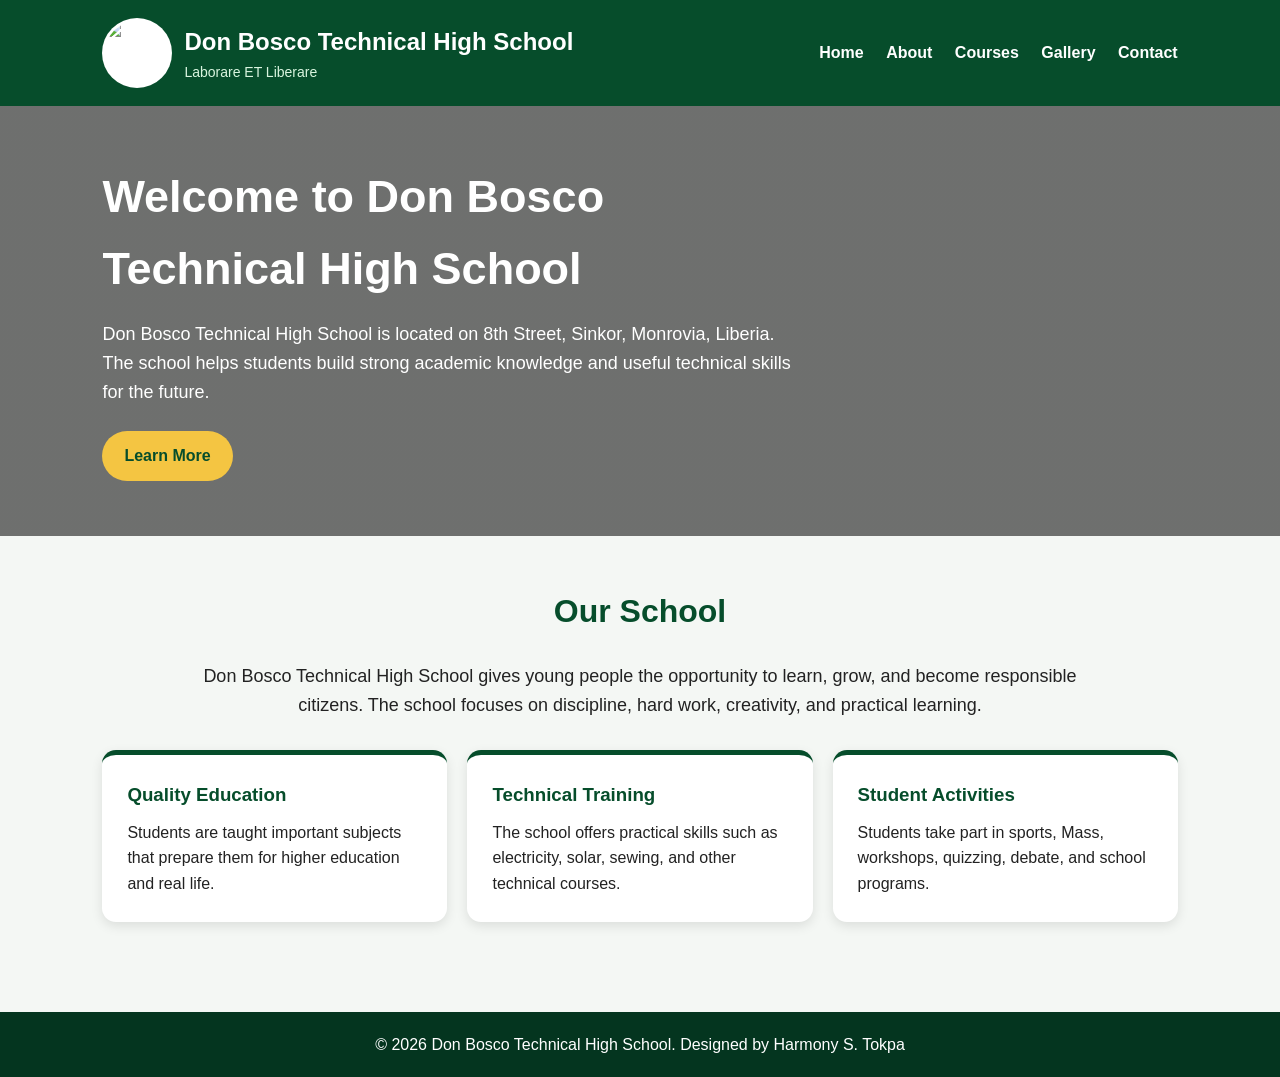
==== index.html @ fb0f15ff "Add files via upload" ====
<!DOCTYPE html>
<html lang="en">
<head>
    <meta charset="UTF-8">
    <meta name="viewport" content="width=device-width, initial-scale=1.0">
    <title>Don Bosco Technical High School</title>
    <link rel="stylesheet" href="styles.css">
</head>
<body>
    <header>
        <div class="logo-area">
            <img src="assets/logo.jpeg" alt="Don Bosco Technical High School Logo">
            <div>
                <h1>Don Bosco Technical High School</h1>
                <p>Laborare ET Liberare</p>
            </div>
        </div>
        <nav>
            <a href="index.html">Home</a>
            <a href="about.html">About</a>
            <a href="courses.html">Courses</a>
            <a href="gallery.html">Gallery</a>
            <a href="contact.html">Contact</a>
        </nav>
    </header>

    <section class="hero">
        <div class="hero-content">
            <h2>Welcome to Don Bosco Technical High School</h2>
            <p>Don Bosco Technical High School is located on 8th Street, Sinkor, Monrovia, Liberia. The school helps students build strong academic knowledge and useful technical skills for the future.</p>
            <a href="about.html" class="btn">Learn More</a>
        </div>
    </section>

    <section class="section">
        <h2>Our School</h2>
        <p class="intro">Don Bosco Technical High School gives young people the opportunity to learn, grow, and become responsible citizens. The school focuses on discipline, hard work, creativity, and practical learning.</p>
        <div class="cards">
            <div class="card">
                <h3>Quality Education</h3>
                <p>Students are taught important subjects that prepare them for higher education and real life.</p>
            </div>
            <div class="card">
                <h3>Technical Training</h3>
                <p>The school offers practical skills such as electricity, solar, sewing, and other technical courses.</p>
            </div>
            <div class="card">
                <h3>Student Activities</h3>
                <p>Students take part in sports, Mass, workshops, quizzing, debate, and school programs.</p>
            </div>
        </div>
    </section>

    <footer>
        <p>&copy; 2026 Don Bosco Technical High School. Designed by Harmony S. Tokpa</p>
    </footer>
</body>
</html>
---- styles.css ----
*{
    margin:0;
    padding:0;
    box-sizing:border-box;
}

body{
    font-family:Arial, Helvetica, sans-serif;
    background:#f4f7f4;
    color:#222;
    line-height:1.6;
}

header{
    background:#064d2b;
    color:white;
    padding:18px 8%;
    display:flex;
    align-items:center;
    justify-content:space-between;
    flex-wrap:wrap;
}

.logo-area{
    display:flex;
    align-items:center;
    gap:12px;
}

.logo-area img{
    width:70px;
    height:70px;
    border-radius:50%;
    object-fit:cover;
    background:white;
    padding:3px;
}

.logo-area h1{
    font-size:24px;
}

.logo-area p{
    font-size:14px;
    color:#d9f5df;
}

nav a{
    color:white;
    text-decoration:none;
    margin-left:18px;
    font-weight:bold;
}

nav a:hover{
    color:#f4c542;
}

.hero{
    min-height:430px;
    background:linear-gradient(rgba(0,0,0,0.55),rgba(0,0,0,0.55)), url('assets/admission2024.jpeg');
    background-size:cover;
    background-position:center;
    color:white;
    display:flex;
    align-items:center;
    padding:50px 8%;
}

.hero-content{
    max-width:700px;
}

.hero h2{
    font-size:45px;
    margin-bottom:15px;
}

.hero p{
    font-size:18px;
    margin-bottom:25px;
}

.btn{
    display:inline-block;
    background:#f4c542;
    color:#064d2b;
    padding:12px 22px;
    border-radius:25px;
    text-decoration:none;
    font-weight:bold;
}

.btn:hover{
    background:white;
}

.section{
    padding:50px 8%;
}

.section h2{
    text-align:center;
    color:#064d2b;
    margin-bottom:25px;
    font-size:32px;
}

.intro{
    max-width:900px;
    margin:auto;
    text-align:center;
    font-size:18px;
}

.cards{
    display:grid;
    grid-template-columns:repeat(auto-fit,minmax(230px,1fr));
    gap:20px;
    margin-top:30px;
}

.card{
    background:white;
    padding:25px;
    border-radius:14px;
    box-shadow:0 4px 12px rgba(0,0,0,0.1);
    border-top:5px solid #064d2b;
}

.card h3{
    color:#064d2b;
    margin-bottom:10px;
}

.page-banner{
    background:#064d2b;
    color:white;
    text-align:center;
    padding:55px 8%;
}

.page-banner h2{
    font-size:38px;
}

.two-column{
    display:grid;
    grid-template-columns:1fr 1fr;
    gap:30px;
    align-items:center;
}

.two-column img{
    width:100%;
    border-radius:15px;
    box-shadow:0 4px 14px rgba(0,0,0,0.15);
}

.list-box{
    background:white;
    padding:25px;
    border-radius:14px;
    box-shadow:0 4px 12px rgba(0,0,0,0.1);
}

.list-box ul{
    margin-left:20px;
}

.gallery{
    display:grid;
    grid-template-columns:repeat(auto-fit,minmax(250px,1fr));
    gap:20px;
}

.gallery img{
    width:100%;
    height:260px;
    object-fit:cover;
    border-radius:15px;
    box-shadow:0 4px 12px rgba(0,0,0,0.12);
}

.contact-box{
    max-width:800px;
    margin:auto;
    background:white;
    padding:30px;
    border-radius:15px;
    box-shadow:0 4px 12px rgba(0,0,0,0.12);
}

.contact-box p{
    margin:12px 0;
    font-size:18px;
}

form{
    margin-top:20px;
}

input, textarea{
    width:100%;
    padding:12px;
    margin:8px 0;
    border:1px solid #ccc;
    border-radius:8px;
    font-size:16px;
}

button{
    background:#064d2b;
    color:white;
    border:none;
    padding:12px 22px;
    border-radius:25px;
    cursor:pointer;
    font-size:16px;
    font-weight:bold;
}

button:hover{
    background:#0a6b3d;
}

footer{
    background:#04351f;
    color:white;
    text-align:center;
    padding:20px;
    margin-top:40px;
}

@media(max-width:768px){
    header{
        text-align:center;
        justify-content:center;
    }

    nav{
        margin-top:15px;
    }

    nav a{
        display:inline-block;
        margin:6px 8px;
    }

    .hero h2{
        font-size:32px;
    }

    .two-column{
        grid-template-columns:1fr;
    }
}
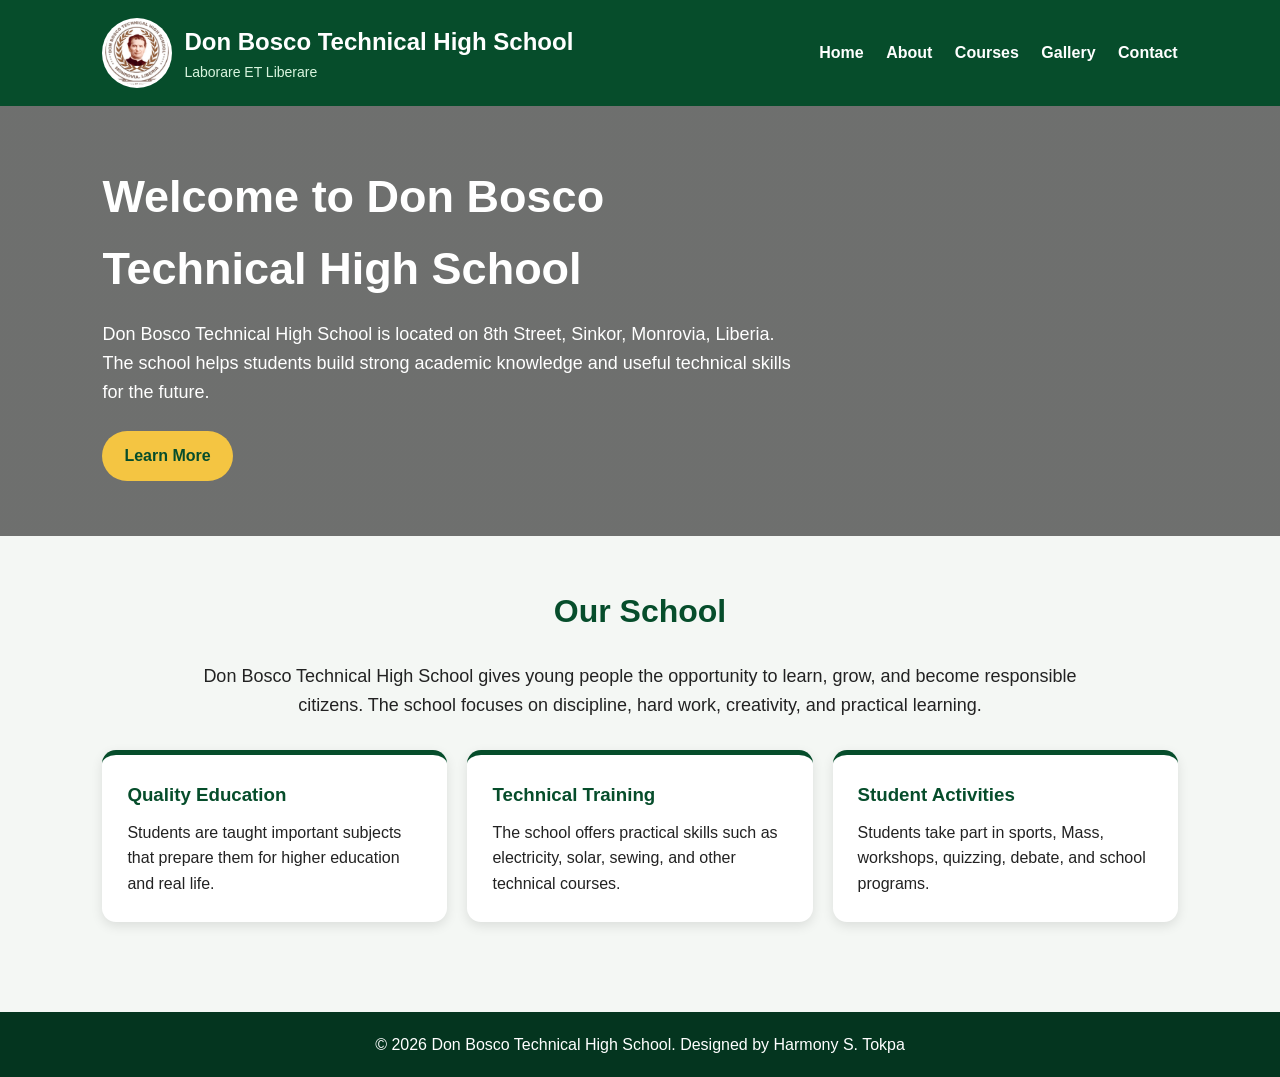
==== commit de5e1e27: "Update index.html" ====
--- a/index.html
+++ b/index.html
@@ -9,7 +9,7 @@
 <body>
     <header>
         <div class="logo-area">
-            <img src="assets/logo.jpeg" alt="Don Bosco Technical High School Logo">
+            <img src="logo.jpeg" alt="Don Bosco Technical High School Logo">
             <div>
                 <h1>Don Bosco Technical High School</h1>
                 <p>Laborare ET Liberare</p>
